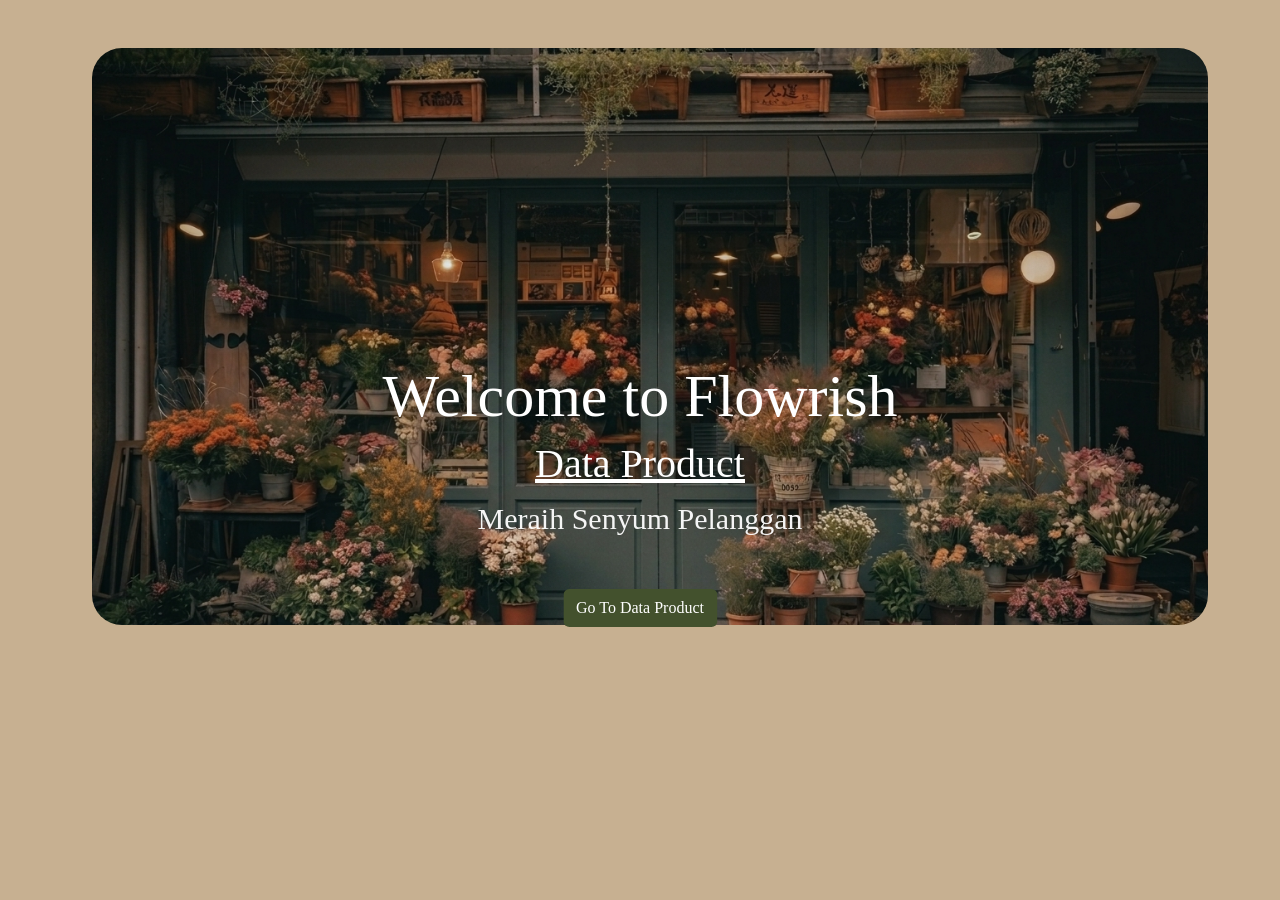
==== html/index.html @ 20591347 "update file home" ====
<!DOCTYPE html>
<html lang="en">
<head>
    <meta charset="UTF-8">
    <meta name="viewport" content="width=device-width, initial-scale=1.0">
    <title>Home - Flowrish</title>
    <link href="https://cdn.jsdelivr.net/npm/bootstrap@5.3.8/dist/css/bootstrap.min.css" rel="stylesheet" integrity="sha384-sRIl4kxILFvY47J16cr9ZwB07vP4J8+LH7qKQnuqkuIAvNWLzeN8tE5YBujZqJLB" crossorigin="anonymous">
    <link rel="stylesheet" href="../css/style.css">
</head>
<body>

    <!--About-->
    <div id="about">
        <div class="container text-center ">
            <div class="text-center">
                <img src="../img/tokobunga.png" class="img-fluid mt-5 " alt="...">

                <div>
                    <div class="banner-overlay">
                        <h1>Welcome to Flowrish</h1>
                        <h6>Data Product</h6>
                        <p>Meraih Senyum Pelanggan</p><i class="bi bi-suit-heart-fill"></i>
                        <a href="/flowrish/data.php"  class="btn mt-5">Go To Data Product</a>
                    </div>
                </div>


            </div>
        </div>
    </div>
    <!--About akhir-->

</body>
</html>
---- css/style.css ----
*{
  font-family: Cambria, Cochin, Georgia, Times, 'Times New Roman', serif;
  color: var(--color-secondary);
  background-color: var(--color-bg);
}

:root {
  --color-bg: #c7b091; /* warna background */
  --color-primary: #43512d; /* warna tombol dan font*/
  --color-secondary: #ada68a; /* warna nama kolum*/
  --color-accent: #89836b; /*  */
  --color-border: #798763; /*  */
}
.jumbotron{
  padding-top:2rem;
  background-color: #5c85f8;
  color: #ffff;
}
.img-fluid {
  width: auto; 
  height: auto; 
  margin: 10px;
  border-radius: 30px; 
}
.banner-overlay{
  position:absolute;
  transform: translateX(-50%);
  left:50%;
  top: 40%;
  color:#ffffff;
  background: none;

}

.banner-overlay h1{
  font-size:60px;
  margin:0 0 8px;
  background: none;
}

.banner-overlay h6{
  font-size:40px;
  margin:0 0 8px;
  background: none;
  text-decoration-line: underline;
}

.banner-overlay p{
  margin:0;
  font-size:30px;
  opacity:0.95;
  background: none;
  color: #ffffff;
}
.btn{
  background-color:var(--color-primary);
  color: #ffff;
}
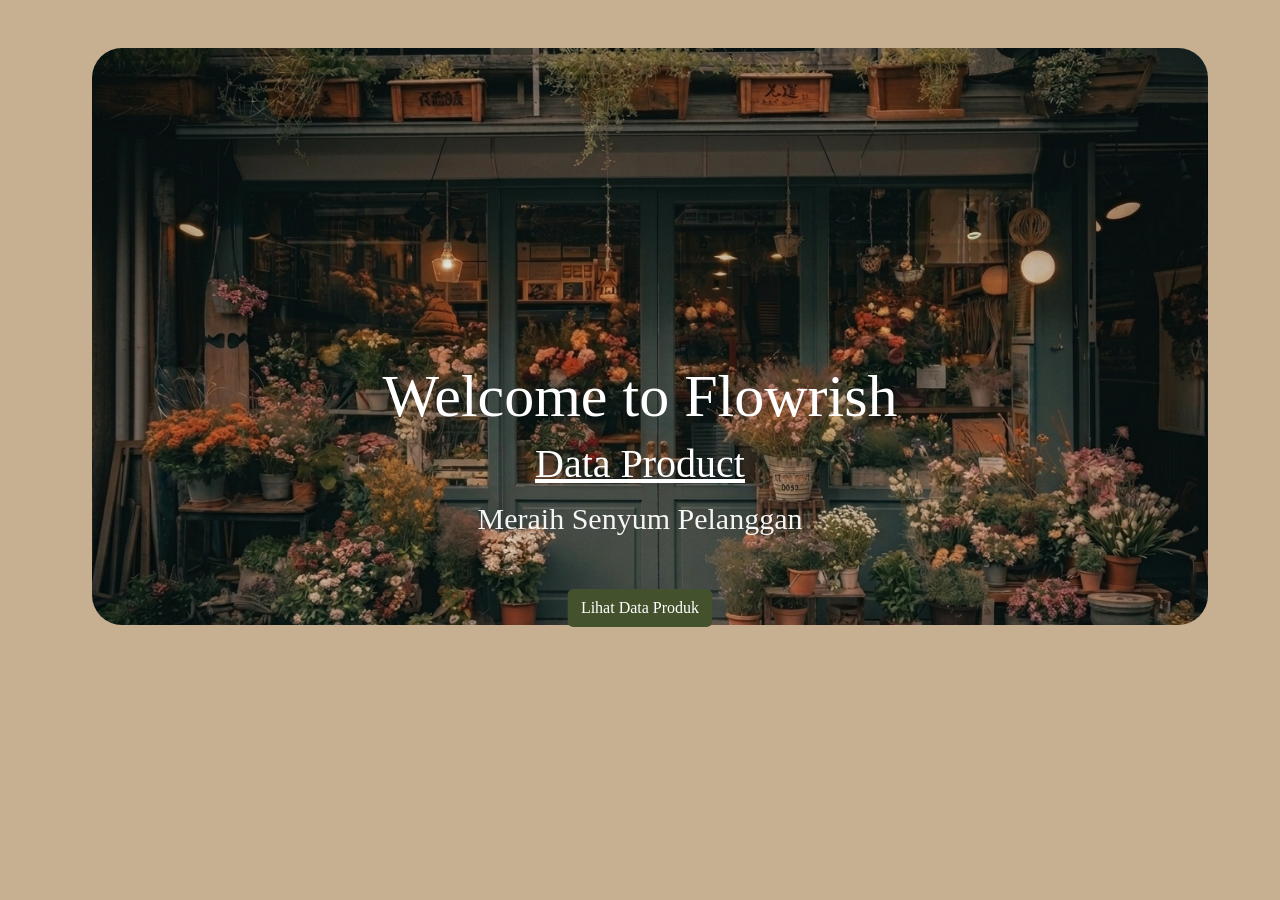
==== commit 70df0e34: "pengecekan semua file" ====
--- a/html/index.html
+++ b/html/index.html
@@ -20,7 +20,7 @@
                         <h1>Welcome to Flowrish</h1>
                         <h6>Data Product</h6>
                         <p>Meraih Senyum Pelanggan</p><i class="bi bi-suit-heart-fill"></i>
-                        <a href="/flowrish/data.php"  class="btn mt-5">Go To Data Product</a>
+                        <a href="/flowrish/data.php"  class="btn mt-5">Lihat Data Produk</a>
                     </div>
                 </div>
 
